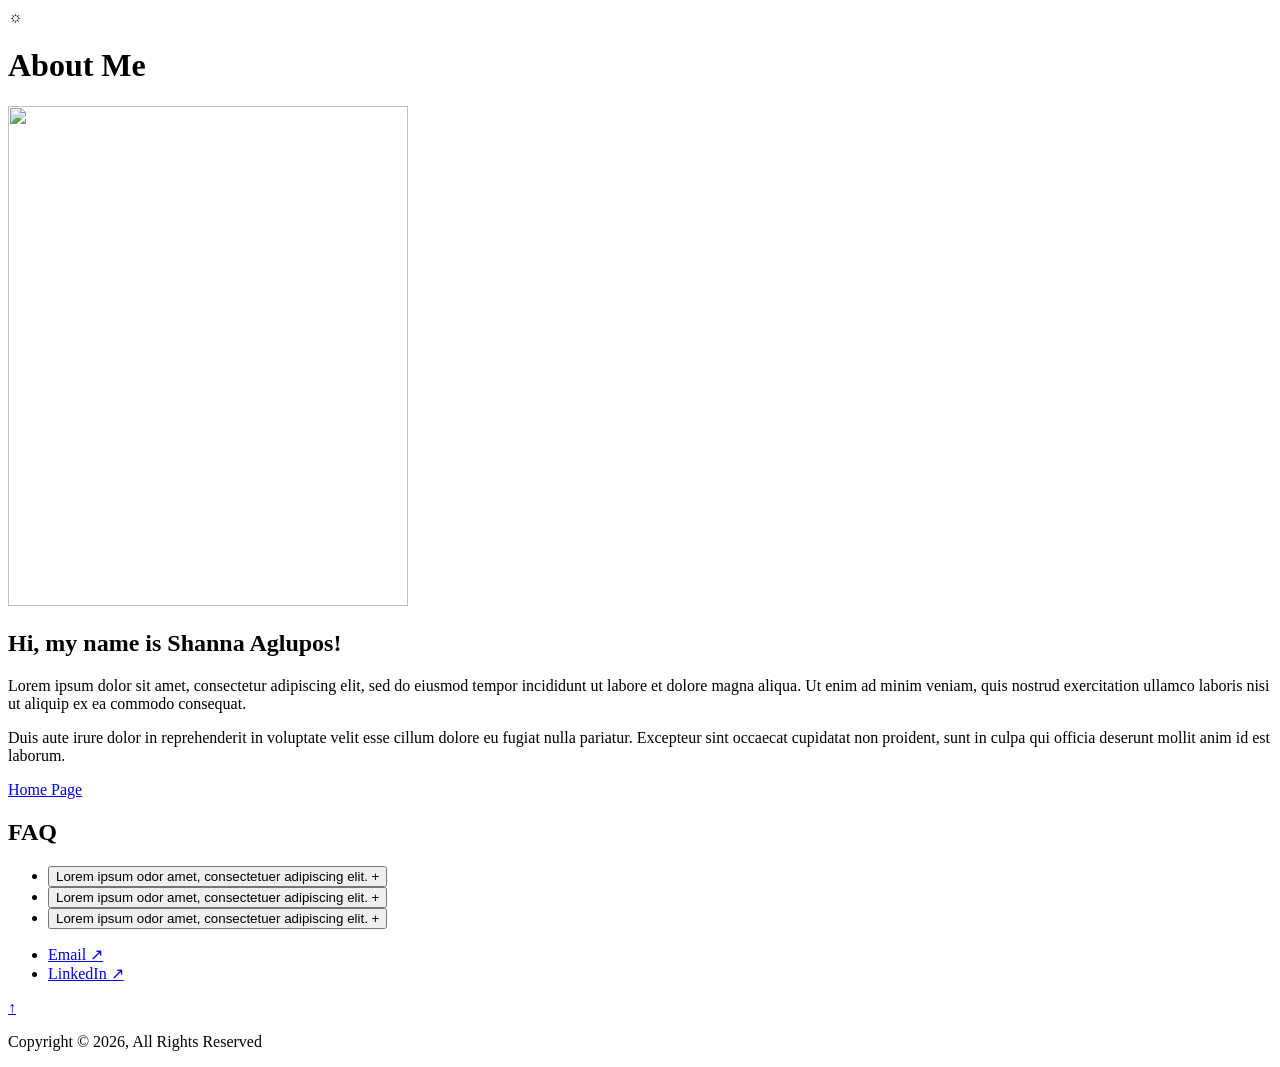
==== about.html @ c6ae11c5 "initial build" ====
<!DOCTYPE html>
<html lang="en">
  <head>
    <meta charset="UTF-8" />
    <meta name="viewport" content="width=device-width, initial-scale=1.0" />
    <title>About Me | Shanna Aglupos</title>
    <link rel="stylesheet" href="css/style.css" />
  </head>

  <body class="light-mode">

    <!-- HEADER -->
    <header class="site-header">
      <div class="header-inner">

        <!-- LIGHT/DARK MODE BUTTON -->
        <div class="theme-toggle" id="theme-toggle" aria-label="Toggle dark and light mode">
          <div class="toggle-switch">
            <span class="toggle-knob"><span class="toggle-icon toggle-icon--sun">&#9788;</span></span>
          </div>

        </div>

      </div>
    </header>

    <!-- MAIN CONTENT -->
    <main class="main-content">

      <!-- TITLE -->
      <h1 class="site-title">About Me</h1>

      <!-- ABOUT SECTION -->
      <section class="about-section" id="about">
        <div class="about-inner">

          <!-- PHOTO -->
          <div class="about-photo-wrapper">
            <img
              class="about-photo"
              src="images/about-me-pic.png"
              width="400"
              height="500"
            />
          </div>

          <!-- SUMMARY BIO -->
          <article class="about-bio">
            <h2 class="about-greeting">Hi, my name is Shanna Aglupos!</h2>

            <p class="about-bio__paragraph">
              Lorem ipsum dolor sit amet, consectetur adipiscing elit, sed do
              eiusmod tempor incididunt ut labore et dolore magna aliqua. Ut
              enim ad minim veniam, quis nostrud exercitation ullamco laboris
              nisi ut aliquip ex ea commodo consequat.
            </p>

            <p class="about-bio__paragraph">
              Duis aute irure dolor in reprehenderit in voluptate velit esse
              cillum dolore eu fugiat nulla pariatur. Excepteur sint occaecat
              cupidatat non proident, sunt in culpa qui officia deserunt mollit
              anim id est laborum.
            </p>

            <!-- CTA Button linking back to home -->
            <div class="about-cta-wrapper">
              <a class="btn btn--outline" href="home.html" id="home-page-btn">
                Home Page
              </a>
            </div>
          </article>

        </div>
      </section><!-- /about-section -->

      <!-- FAQ SECTION -->
      <section class="faq-section" id="faq">
        <div class="faq-inner">

          <h2 class="faq-title">FAQ</h2>

          <!-- FAQ LIST -->
          <ul class="faq-list" aria-label="Frequently Asked Questions">

            <!-- FAQ Item 1 -->
            <li class="faq-item" id="faq-item-1">
              <button
                class="faq-item__question"
                aria-expanded="false"
                aria-controls="faq-answer-1"
              >
                <span class="faq-item__question-text">
                  Lorem ipsum odor amet, consectetuer adipiscing elit.
                </span>
                <span class="faq-item__icon" aria-hidden="true">+</span>
              </button>
              <div class="faq-item__answer" id="faq-answer-1" hidden>
                <p>Answer content goes here.</p>
              </div>
            </li>

            <!-- FAQ Item 2 -->
            <li class="faq-item" id="faq-item-2">
              <button
                class="faq-item__question"
                aria-expanded="false"
                aria-controls="faq-answer-2"
              >
                <span class="faq-item__question-text">
                  Lorem ipsum odor amet, consectetuer adipiscing elit.
                </span>
                <span class="faq-item__icon" aria-hidden="true">+</span>
              </button>
              <div class="faq-item__answer" id="faq-answer-2" hidden>
                <p>Answer content goes here.</p>
              </div>
            </li>

            <!-- FAQ Item 3 -->
            <li class="faq-item" id="faq-item-3">
              <button
                class="faq-item__question"
                aria-expanded="false"
                aria-controls="faq-answer-3"
              >
                <span class="faq-item__question-text">
                  Lorem ipsum odor amet, consectetuer adipiscing elit.
                </span>
                <span class="faq-item__icon" aria-hidden="true">+</span>
              </button>
              <div class="faq-item__answer" id="faq-answer-3" hidden>
                <p>Answer content goes here.</p>
              </div>
            </li>

          </ul><!-- /faq-list -->

        </div>
      </section><!-- /faq-section -->

    </main><!-- /main-content -->

<!-- FOOTER -->
    <footer class="site-footer" id="contact">
      <div class="footer-container">

        <!-- CONTACT INFO -->
        <nav class="footer-nav" aria-label="Footer navigation">
          <ul class="footer-nav-list">
            <li class="footer-nav-item">
              <a href="mailto:shannaaglupos@gmail.com" class="footer-nav-link footer-nav-link--email">
                Email <span class="footer-nav__link-icon" aria-hidden="true">&#8599;</span>
              </a>
            </li>
            <li class="footer-nav-item">
              <a
                href="https://www.linkedin.com/in/shannaaglupos"
                class="footer-nav-link footer-nav-link--linkedin"
                target="_blank"
                rel="noopener noreferrer"
              >
                LinkedIn <span class="footer-nav__link-icon" aria-hidden="true">&#8599;</span>
              </a>
            </li>
          </ul>
        </nav>

        <!-- BACK TO TOP BUTTON -->
        <div class="footer-back-to-top-wrapper">
          <a href="#top" class="back-to-top-btn" id="back-to-top" aria-label="Back to top">
            <span class="back-to-top-icon" aria-hidden="true">&#8593;</span>
          </a>
        </div>

        <!-- COPYRIGHT -->
        <div class="footer-copyright-wrapper">
          <p class="footer-copyright">Copyright &copy; 2026, All Rights Reserved</p>
        </div>

      </div>
    </footer><!-- /footer -->

    <script src="js/script.js"></script>

  </body>
</html>
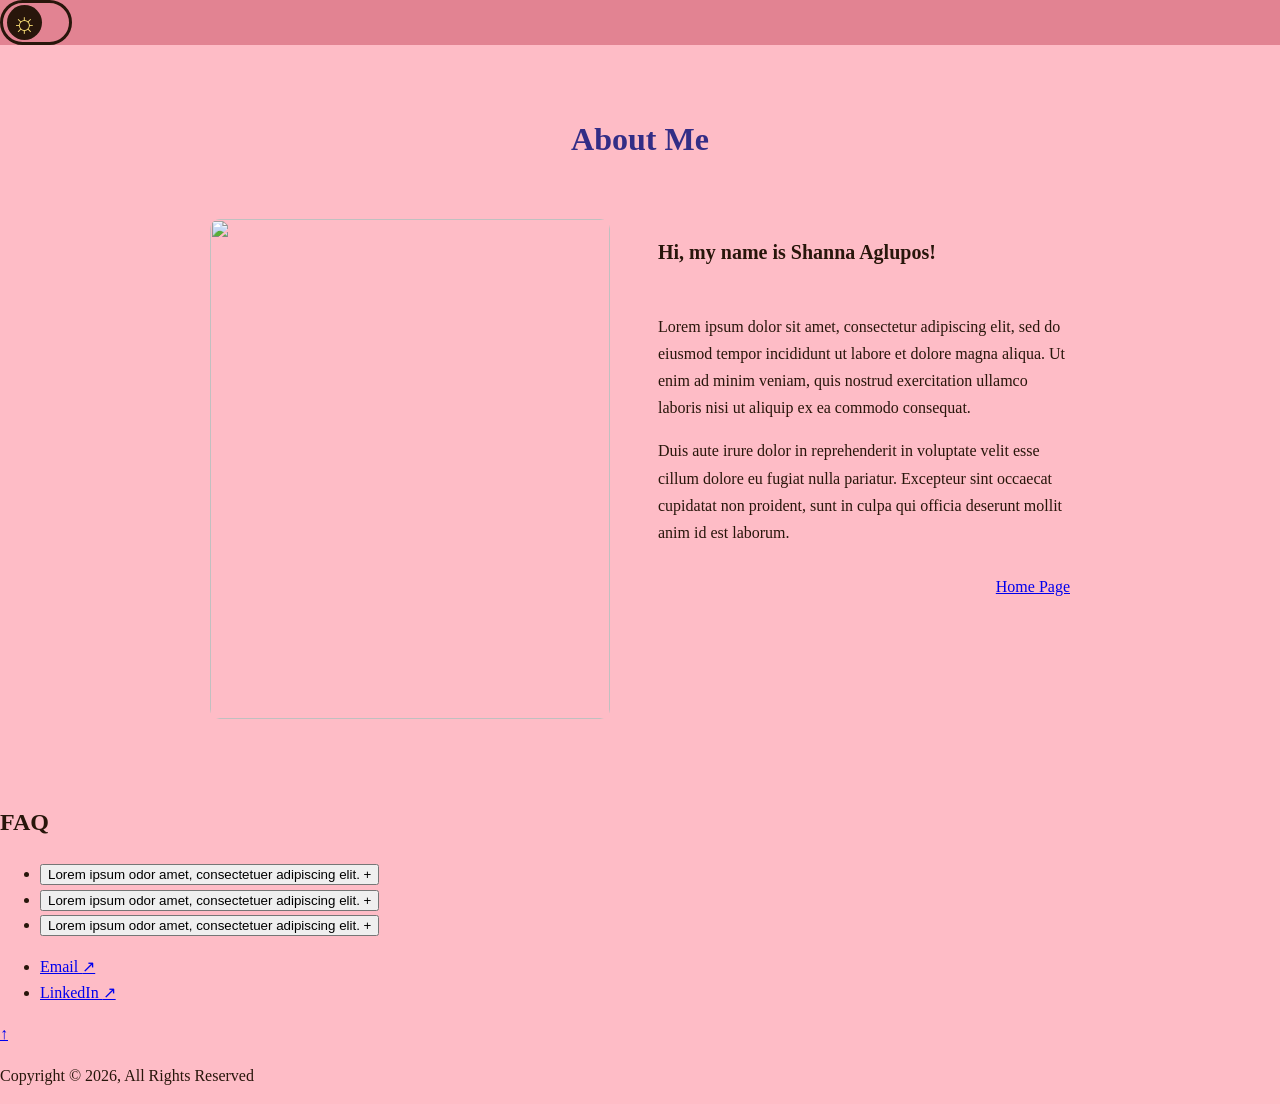
==== commit d69c10f1: "oops" ====
--- a/about.html
+++ b/about.html
@@ -4,7 +4,7 @@
     <meta charset="UTF-8" />
     <meta name="viewport" content="width=device-width, initial-scale=1.0" />
     <title>About Me | Shanna Aglupos</title>
-    <link rel="stylesheet" href="css/style.css" />
+    <link rel="stylesheet" href="css/styles.css" />
   </head>
 
   <body class="light-mode">
@@ -14,11 +14,10 @@
       <div class="header-inner">
 
         <!-- LIGHT/DARK MODE BUTTON -->
-        <div class="theme-toggle" id="theme-toggle" aria-label="Toggle dark and light mode">
+        <div class="theme-toggle" id="theme-toggle">
           <div class="toggle-switch">
             <span class="toggle-knob"><span class="toggle-icon toggle-icon--sun">&#9788;</span></span>
           </div>
-
         </div>
 
       </div>
@@ -64,7 +63,7 @@
 
             <!-- CTA Button linking back to home -->
             <div class="about-cta-wrapper">
-              <a class="btn btn--outline" href="home.html" id="home-page-btn">
+              <a class="btn btn--outline" href="index.html" id="home-page-btn">
                 Home Page
               </a>
             </div>
@@ -80,19 +79,17 @@
           <h2 class="faq-title">FAQ</h2>
 
           <!-- FAQ LIST -->
-          <ul class="faq-list" aria-label="Frequently Asked Questions">
+          <ul class="faq-list">
 
             <!-- FAQ Item 1 -->
             <li class="faq-item" id="faq-item-1">
               <button
                 class="faq-item__question"
-                aria-expanded="false"
-                aria-controls="faq-answer-1"
               >
                 <span class="faq-item__question-text">
                   Lorem ipsum odor amet, consectetuer adipiscing elit.
                 </span>
-                <span class="faq-item__icon" aria-hidden="true">+</span>
+                <span class="faq-item__icon">+</span>
               </button>
               <div class="faq-item__answer" id="faq-answer-1" hidden>
                 <p>Answer content goes here.</p>
@@ -103,13 +100,11 @@
             <li class="faq-item" id="faq-item-2">
               <button
                 class="faq-item__question"
-                aria-expanded="false"
-                aria-controls="faq-answer-2"
               >
                 <span class="faq-item__question-text">
                   Lorem ipsum odor amet, consectetuer adipiscing elit.
                 </span>
-                <span class="faq-item__icon" aria-hidden="true">+</span>
+                <span class="faq-item__icon">+</span>
               </button>
               <div class="faq-item__answer" id="faq-answer-2" hidden>
                 <p>Answer content goes here.</p>
@@ -120,13 +115,11 @@
             <li class="faq-item" id="faq-item-3">
               <button
                 class="faq-item__question"
-                aria-expanded="false"
-                aria-controls="faq-answer-3"
               >
                 <span class="faq-item__question-text">
                   Lorem ipsum odor amet, consectetuer adipiscing elit.
                 </span>
-                <span class="faq-item__icon" aria-hidden="true">+</span>
+                <span class="faq-item__icon">+</span>
               </button>
               <div class="faq-item__answer" id="faq-answer-3" hidden>
                 <p>Answer content goes here.</p>
@@ -145,11 +138,11 @@
       <div class="footer-container">
 
         <!-- CONTACT INFO -->
-        <nav class="footer-nav" aria-label="Footer navigation">
+        <nav class="footer-nav">
           <ul class="footer-nav-list">
             <li class="footer-nav-item">
               <a href="mailto:shannaaglupos@gmail.com" class="footer-nav-link footer-nav-link--email">
-                Email <span class="footer-nav__link-icon" aria-hidden="true">&#8599;</span>
+                Email <span class="footer-nav__link-icon">&#8599;</span>
               </a>
             </li>
             <li class="footer-nav-item">
@@ -159,7 +152,7 @@
                 target="_blank"
                 rel="noopener noreferrer"
               >
-                LinkedIn <span class="footer-nav__link-icon" aria-hidden="true">&#8599;</span>
+                LinkedIn <span class="footer-nav__link-icon">&#8599;</span>
               </a>
             </li>
           </ul>
@@ -167,8 +160,8 @@
 
         <!-- BACK TO TOP BUTTON -->
         <div class="footer-back-to-top-wrapper">
-          <a href="#top" class="back-to-top-btn" id="back-to-top" aria-label="Back to top">
-            <span class="back-to-top-icon" aria-hidden="true">&#8593;</span>
+          <a href="#top" class="back-to-top-btn" id="back-to-top">
+            <span class="back-to-top-icon">&#8593;</span>
           </a>
         </div>
 
--- a/css/styles.css
+++ b/css/styles.css
@@ -0,0 +1,338 @@
+/* CSS Variables */
+:root {
+  --pink-light:    #FEBCC6;
+  --pink-transition-light:  #FFD5DB;
+  --pink-transition-dark:   #C66C7A;
+  --pink-footer:   #E28392;
+  --text-dark:     #28160B;
+  --accent-dark:   #28160B;
+  --accent-purple: #332D86;
+  --accent-yellow: #FFE478;
+  --font-serif:    Georgia, 'Times New Roman', serif;
+}
+
+/* Reset & Base */
+body {
+  font-family: var(--font-serif);
+  color: var(--text-dark);
+  background-color: var(--pink-light);
+  line-height: 1.6;
+  margin: 0;
+}
+
+/* SITE NAV (index.html) */
+.primary-nav {
+  display: flex;
+  align-items: center;
+  justify-content: center;
+  flex-shrink: 0;
+  background-color: var(--pink-footer);
+}
+
+.nav-list {
+  display: flex;
+  flex-direction: row;
+  align-items: center;
+  justify-content: center;
+  gap: 50px;
+}
+
+.nav-item {
+  position: relative;
+}
+
+.nav-link {
+  font-size: 15px;
+  color: var(--text-dark);
+  display: flex;
+  align-items: center;
+  justify-content: center;
+  gap: 4px;
+}
+
+.nav-link:hover {
+  color: var(--accent-purple);
+}
+
+.nav-dropdown-arrow {
+  font-size: 11px;
+}
+
+/*  DARK/LIGHT MODE SWITCH  */
+.theme-toggle {
+  cursor: pointer;
+  background-color: var(--pink-footer);
+}
+
+.toggle-switch {
+  width: 58px;
+  height: 31px;
+  background-color: var(--pink-footer);
+  border-radius: 25px;
+  border-style: solid;
+  border-color: var(--text-dark);
+  display: flex;
+  align-items: center;
+  padding: 4px;
+}
+
+.toggle-knob {
+  width: 35px;
+  height: 35px;
+  border-radius: 50%;
+  background-color: var(--text-dark);
+  display: flex;
+  align-items: center;
+  justify-content: center;
+}
+
+.toggle-icon {
+  font-size: 28px;
+  color: var(--accent-yellow);
+  line-height: 1;
+}
+
+/* HEADLINE SECTION (index.html) */
+.hero-section {
+  display: flex;
+  align-items: center;
+  justify-content: center;
+  background-color: var(--pink-light);
+  padding: 360px 275px 100px 275px;
+  margin-bottom: 75px;
+}
+
+.hero-container {
+  display: flex;
+  flex-direction: column;
+  align-items: center;
+  text-align: center;
+  gap: 257px;
+}
+
+.hero-text-wrapper {
+  width: 100%;
+}
+
+.hero-headline {
+  font-family: var(--font-serif);
+  font-size: 32px;
+  font-weight: normal;
+  color: var(--text-dark);
+  line-height: 1.75;
+}
+
+.hero-name {
+  color: var(--accent-purple);
+  font-weight: 700;
+}
+
+.hero-cta-wrapper {
+  display: flex;
+  flex-direction: column;
+  align-items: center;
+  gap: 6px;
+}
+
+.hero-cta-link {
+  color: var(--accent-purple);
+  font-size: 20px;
+}
+
+.hero-cta-arrow {
+  font-size: 20px;
+  color: var(--accent-purple);
+  display: block;
+}
+
+/* TIMELINE (index.html) */
+.timeline-section {
+  background: linear-gradient(180deg, var(--pink-transition-light) 0%, var(--pink-transition-dark) 100%);
+  padding: 80px 275px 80px 275px;
+}
+
+.timeline-container {
+  max-width: 800px;
+  margin: 0 auto;
+}
+
+.timeline-heading {
+  text-align: center;
+  font-family: var(--font-serif);
+  font-size: 32px;
+  font-weight: 700;
+  color: var(--accent-purple);
+  margin-bottom: 80px;
+}
+
+/* holding all entries and galleries */
+.timeline-track {
+  position: relative;
+  padding-left: 180px;
+}
+
+/* vertical connecting line */
+.timeline-track::before {
+  content: '';
+  position: absolute;
+  left: 136px;
+  top: 0;
+  bottom: 0;
+  width: 2px;
+  background-color: var(--text-dark);
+}
+
+/*  semester entry  */
+.timeline-entry {
+  display: flex;
+  align-items: flex-start;
+  gap: 20px;
+  margin-bottom: 16px;
+  position: relative;
+}
+
+/* timeline appearence column: dot + line + date */
+.timeline-marker-wrapper {
+  position: absolute;
+  left: -73px;
+  top: 0;
+  display: flex;
+  flex-direction: column;
+  align-items: center;
+  width: 60px;
+}
+
+.timeline-dot {
+  width: 50px;
+  height: 50px;
+  border-radius: 50%;
+  background-color: var(--accent-dark);
+  flex-shrink: 0;
+  z-index: 2;
+}
+
+.timeline-line {
+  width: 2px;
+  height: 20px;
+  background-color: var(--accent-dark);
+}
+
+.timeline-date {
+  font-size: 24px;
+  font-family: var(--font-serif);
+  font-weight: 600;
+  color: var(--text-dark);
+  white-space: nowrap;
+  position: absolute;
+  left: -160px;
+  top: 8px;
+  text-align: right;
+  width: 140px;
+}
+
+/* timeline paragraph section */
+.timeline-card {
+  flex: 1;
+  border: 1.5px solid var(--accent-dark);
+  border-radius: 10px;
+  padding: 15px 20px;
+  margin-bottom: 40px;
+}
+
+.timeline-card-title {
+  font-size: 20px;
+  font-family: var(--font-serif);
+  font-weight: 500;
+  color: var(--text-dark);
+  margin-bottom: 20px;
+}
+
+.timeline-card-body {
+  font-size: 15px;
+  color: var(--text-dark);
+  line-height: 1.5;
+  margin-bottom: 16px
+}
+
+/* photo gallery */
+.timeline-gallery {
+  display: grid;
+  grid-template-columns: repeat(3, 1fr);
+  gap: 10px;
+  margin-bottom: 16px;
+}
+
+.gallery-item {
+  margin: 0;
+}
+
+.gallery-img {
+  width: 100%;
+  height: auto;
+  aspect-ratio: 1 / 1;
+  object-fit: cover;
+  border-radius: 2px;
+  background-color: #d8c8cc;
+  display: block;
+}
+
+/* ABOUT PAGE  (about.html) */
+.site-title {
+  text-align: center;
+  font-family: var(--font-serif);
+  font-size: 32px;
+  font-weight: 700;
+  color: var(--accent-purple);
+  padding: 48px 40px 32px;
+  background-color: var(--pink-light);
+}
+
+.about-section {
+  background-color: var(--pink-light);
+  padding: 0 80px 64px;
+}
+
+.about-inner {
+  display: flex;
+  gap: 48px;
+  align-items: flex-start;
+  max-width: 860px;
+  margin: 0 auto;
+}
+
+.about-photo-wrapper {
+  flex-shrink: 0;
+}
+
+.about-photo {
+  width: 400px;
+  height: 500px;
+  border-radius: 10px;
+  object-fit: cover;
+  display: block;
+}
+
+.about-bio {
+  flex: 1;
+}
+
+.about-greeting {
+  font-size: 20px;
+  font-weight: 600;
+  font-family: var(--font-serif);
+  color: var(--text-dark);
+  margin-bottom: 45px;
+}
+
+.about-bio__paragraph {
+  font-size: 16px;
+  color: var(--text-dark);
+  line-height: 1.7;
+  margin-bottom: 16px;
+}
+
+.about-cta-wrapper {
+  margin-top: 28px;
+  display: flex;
+  justify-content: flex-end;
+}
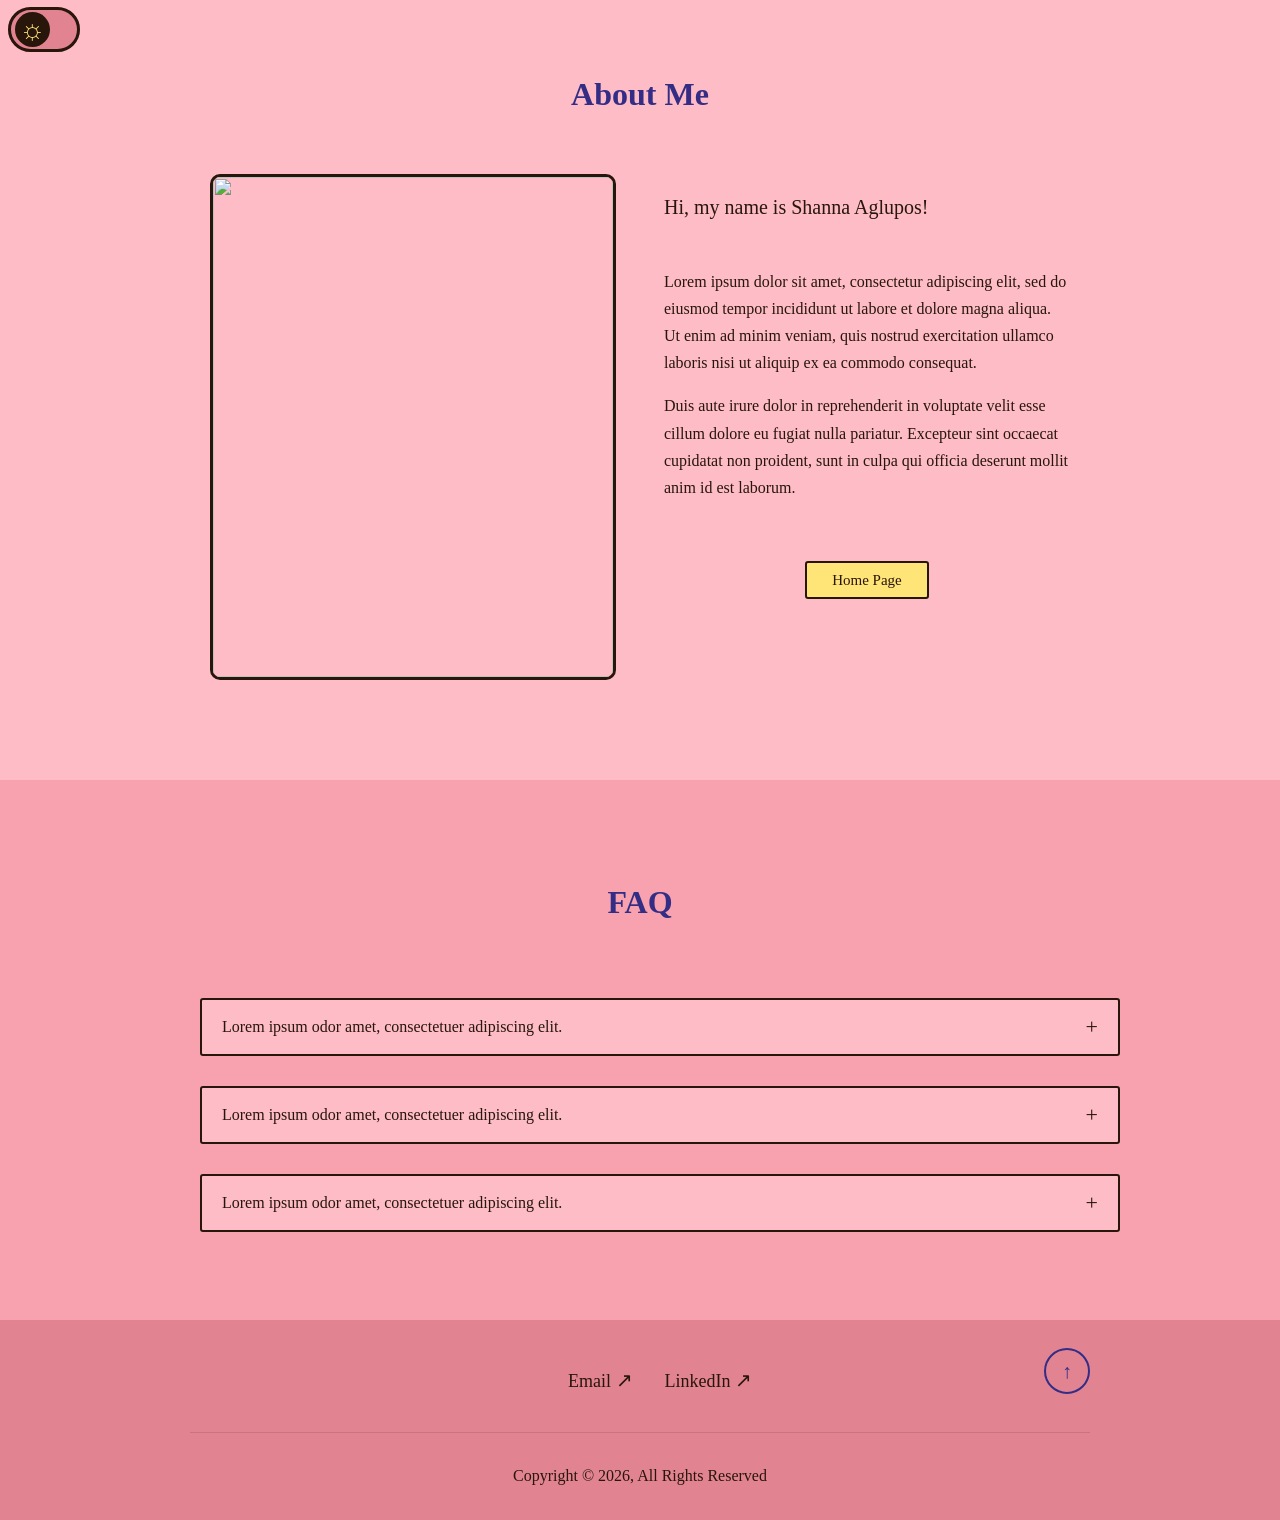
==== commit cbf5ce76: "fixing timeline + initial responsive design" ====
--- a/about.html
+++ b/about.html
@@ -5,6 +5,7 @@
     <meta name="viewport" content="width=device-width, initial-scale=1.0" />
     <title>About Me | Shanna Aglupos</title>
     <link rel="stylesheet" href="css/styles.css" />
+    <link rel="stylesheet" href="css/responsive.css" />
   </head>
 
   <body class="light-mode">
--- a/css/styles.css
+++ b/css/styles.css
@@ -1,8 +1,9 @@
 /* CSS Variables */
 :root {
   --pink-light:    #FEBCC6;
+  --pink-mid:      #F7A2AE;
   --pink-transition-light:  #FFD5DB;
-  --pink-transition-dark:   #C66C7A;
+  --pink-transition-dark:   #FF8397;
   --pink-footer:   #E28392;
   --text-dark:     #28160B;
   --accent-dark:   #28160B;
@@ -35,6 +36,7 @@
   align-items: center;
   justify-content: center;
   gap: 50px;
+  list-style-type: none;
 }
 
 .nav-item {
@@ -62,12 +64,15 @@
 .theme-toggle {
   cursor: pointer;
   background-color: var(--pink-footer);
+  border-radius: 25px;
+  position: absolute;
+  left: 8px;
+  top: 7px;
 }
 
 .toggle-switch {
   width: 58px;
   height: 31px;
-  background-color: var(--pink-footer);
   border-radius: 25px;
   border-style: solid;
   border-color: var(--text-dark);
@@ -98,8 +103,7 @@
   align-items: center;
   justify-content: center;
   background-color: var(--pink-light);
-  padding: 360px 275px 100px 275px;
-  margin-bottom: 75px;
+  height: 100vh;
 }
 
 .hero-container {
@@ -120,6 +124,7 @@
   font-weight: normal;
   color: var(--text-dark);
   line-height: 1.75;
+  max-width: 960px;
 }
 
 .hero-name {
@@ -148,7 +153,8 @@
 /* TIMELINE (index.html) */
 .timeline-section {
   background: linear-gradient(180deg, var(--pink-transition-light) 0%, var(--pink-transition-dark) 100%);
-  padding: 80px 275px 80px 275px;
+  padding: 80px 170px;
+  overflow: clip;
 }
 
 .timeline-container {
@@ -168,38 +174,20 @@
 /* holding all entries and galleries */
 .timeline-track {
   position: relative;
-  padding-left: 180px;
-}
-
-/* vertical connecting line */
-.timeline-track::before {
-  content: '';
-  position: absolute;
-  left: 136px;
-  top: 0;
-  bottom: 0;
-  width: 2px;
-  background-color: var(--text-dark);
 }
 
 /*  semester entry  */
 .timeline-entry {
   display: flex;
   align-items: flex-start;
-  gap: 20px;
-  margin-bottom: 16px;
+  gap: 130px;
   position: relative;
 }
 
 /* timeline appearence column: dot + line + date */
 .timeline-marker-wrapper {
-  position: absolute;
-  left: -73px;
-  top: 0;
-  display: flex;
-  flex-direction: column;
-  align-items: center;
-  width: 60px;
+  position: sticky;
+  top: 10px;
 }
 
 .timeline-dot {
@@ -207,13 +195,15 @@
   height: 50px;
   border-radius: 50%;
   background-color: var(--accent-dark);
-  flex-shrink: 0;
-  z-index: 2;
 }
 
 .timeline-line {
+  position: absolute;
+  top: 0;
+  left: 25px;
   width: 2px;
-  height: 20px;
+  height: 490px;
+  overflow: hidden;
   background-color: var(--accent-dark);
 }
 
@@ -236,7 +226,7 @@
   border: 1.5px solid var(--accent-dark);
   border-radius: 10px;
   padding: 15px 20px;
-  margin-bottom: 40px;
+  margin-bottom: 100px;
 }
 
 .timeline-card-title {
@@ -289,7 +279,7 @@
 
 .about-section {
   background-color: var(--pink-light);
-  padding: 0 80px 64px;
+  padding: 0 80px 100px;
 }
 
 .about-inner {
@@ -308,6 +298,8 @@
   width: 400px;
   height: 500px;
   border-radius: 10px;
+  border-style: solid;
+  border-color: var(--accent-dark);
   object-fit: cover;
   display: block;
 }
@@ -318,7 +310,7 @@
 
 .about-greeting {
   font-size: 20px;
-  font-weight: 600;
+  font-weight: 500;
   font-family: var(--font-serif);
   color: var(--text-dark);
   margin-bottom: 45px;
@@ -332,7 +324,174 @@
 }
 
 .about-cta-wrapper {
-  margin-top: 28px;
-  display: flex;
-  justify-content: flex-end;
-}
+  margin-top: 60px;
+  display: flex;
+  flex-direction: column;
+  align-items: center;
+}
+
+/* HOME BUTTON (about.html) */
+.btn {
+  display: inline-block;
+  font-family: var(--font-serif);
+  font-size: 15px;
+  font-weight: 500;
+  padding: 5px 25px;
+  cursor: pointer;
+  text-decoration: none;
+}
+
+.btn--outline {
+  border: 2px solid var(--accent-dark);
+  border-radius: 3px;
+  background-color: var(--accent-yellow);
+  color: var(--text-dark);
+}
+
+.btn--outline:hover {
+  background-color: #e8d030;
+}
+
+/* FAQ SECTION  (about.html) */
+.faq-section {
+  background-color: var(--pink-mid);
+  padding: 70px 80px 72px;
+}
+
+.faq-inner {
+  max-width: 960px;
+  margin: 0 auto;
+}
+
+.faq-title {
+  text-align: center;
+  font-family: var(--font-serif);
+  font-size: 32px;
+  font-weight: 700;
+  color: var(--accent-purple);
+  margin-bottom: 70px;
+}
+
+.faq-list {
+  display: flex;
+  flex-direction: column;
+  gap: 30px;
+}
+
+.faq-item {
+  border: 2px solid var(--accent-dark);
+  border-radius: 3px;
+  background-color: var(--pink-light);
+  overflow: hidden;
+}
+
+.faq-item__question {
+  width: 100%;
+  display: flex;
+  align-items: center;
+  justify-content: space-between;
+  gap: 12px;
+  padding: 16px 20px;
+  font-size: 16px;
+  font-family: var(--font-serif);
+  color: var(--text-dark);
+  background: none;
+  border: none;
+  cursor: pointer;
+  text-align: left;
+}
+
+.faq-item__question-text {
+  flex: 1;
+}
+
+.faq-item__icon {
+  font-size: 22px;
+  color: var(--text-dark);
+  line-height: 1;
+  flex-shrink: 0;
+  transition: transform 0.3s ease;
+}
+
+.faq-item--open .faq-item__icon {
+  transform: rotate(45deg);
+}
+
+.faq-item__answer {
+  padding: 0 20px 16px;
+  font-size: 16px;
+  color: var(--text-dark);
+  line-height: 1.6;
+}
+
+/* FOOTER */
+.site-footer {
+  background-color: var(--pink-footer);
+  padding: 28px 50px 16px;
+}
+
+.footer-container {
+  position: relative;
+  max-width: 900px;
+  margin: 0 auto;
+}
+
+.footer-nav {
+  display: flex;
+  justify-content: center;
+  margin-bottom: 20px;
+}
+
+.footer-nav-list {
+  display: flex;
+  gap: 32px;
+  align-items: center;
+  list-style-type: none;
+}
+
+.footer-nav-link {
+  font-size: 18px;
+  color: var(--text-dark);
+  text-decoration: none;
+}
+
+.footer-nav__link-icon {
+  font-size: 20px;
+}
+
+.footer-back-to-top-wrapper {
+  position: absolute;
+  right: 0;
+  top: 0;
+}
+
+.back-to-top-btn {
+  display: flex;
+  align-items: center;
+  justify-content: center;
+  width: 42px;
+  height: 42px;
+  border-radius: 50%;
+  border: 2px solid var(--accent-purple);
+  background: transparent;
+  color: var(--accent-purple);
+  font-size: 20px;
+  text-decoration: none;
+  transition: background-color 0.2s, color 0.2s;
+}
+
+.back-to-top-btn:hover {
+  background-color: var(--accent-purple);
+  color: #fff;
+}
+
+.footer-copyright-wrapper {
+  text-align: center;
+  padding-top: 14px;
+  border-top: 1px solid rgba(0, 0, 0, 0.12);
+}
+
+.footer-copyright {
+  font-size: 16px;
+  color: var(--text-dark);
+}
--- a/css/responsive.css
+++ b/css/responsive.css
@@ -0,0 +1,360 @@
+/* TABLET — max-width: 768px */
+@media (max-width: 768px) {
+
+  /* HEADER / NAV */
+  .site-header .nav-container {
+    flex-direction: column;
+    align-items: center;
+    gap: 10px;
+    padding: 10px 16px;
+  }
+
+  .theme-toggle {
+    position: static;
+    align-self: flex-start;
+    margin-bottom: 4px;
+  }
+
+  .primary-nav {
+    width: 100%;
+  }
+
+  .nav-list {
+    gap: 24px;
+    flex-wrap: wrap;
+    justify-content: center;
+    padding: 8px 0;
+  }
+
+  .nav-link {
+    font-size: 14px;
+  }
+
+  /* HEADLINE SECTION */
+  .hero-section {
+    height: auto;
+    padding: 80px 40px 60px;
+  }
+
+  .hero-container {
+    gap: 80px;
+  }
+
+  .hero-headline {
+    font-size: 26px;
+    line-height: 1.65;
+    max-width: 100%;
+  }
+
+  .hero-cta-link {
+    font-size: 17px;
+  }
+
+  /* TIMELINE SECTION */
+  .timeline-section {
+    padding: 60px 40px;
+  }
+
+  .timeline-heading {
+    font-size: 26px;
+    margin-bottom: 60px;
+  }
+
+  .timeline-entry {
+    gap: 24px;
+  }
+
+  .timeline-date {
+    font-size: 18px;
+    left: -120px;
+    width: 110px;
+  }
+
+  .timeline-card-title {
+    font-size: 18px;
+  }
+
+  .timeline-card-body {
+    font-size: 14px;
+  }
+
+  .timeline-gallery {
+    grid-template-columns: repeat(3, 1fr);
+    gap: 8px;
+  }
+
+  /* ABOUT PAGE */
+  .site-title {
+    font-size: 26px;
+    padding: 36px 24px 24px;
+  }
+
+  .about-section {
+    padding: 0 40px 80px;
+  }
+
+  .about-inner {
+    flex-direction: column;
+    align-items: center;
+    gap: 32px;
+  }
+
+  .about-photo {
+    width: 100%;
+    max-width: 340px;
+    height: auto;
+  }
+
+  .about-greeting {
+    font-size: 18px;
+    margin-bottom: 28px;
+  }
+
+  .about-bio__paragraph {
+    font-size: 15px;
+  }
+
+  /* FAQ SECTION */
+  .faq-section {
+    padding: 50px 40px 56px;
+  }
+
+  .faq-title {
+    font-size: 26px;
+    margin-bottom: 48px;
+  }
+
+  .faq-item__question {
+    font-size: 15px;
+    padding: 14px 16px;
+  }
+
+  .faq-item__answer {
+    font-size: 15px;
+  }
+
+  /* FOOTER */
+  .site-footer {
+    padding: 24px 32px 14px;
+  }
+
+  .footer-nav-link {
+    font-size: 16px;
+  }
+
+  .footer-copyright {
+    font-size: 14px;
+  }
+
+}
+
+
+/* MOBILE — max-width: 540px */
+@media (max-width: 540px) {
+
+  /* --- HEADER / NAV --- */
+  .nav-list {
+    gap: 14px;
+    padding: 6px 0;
+  }
+
+  .nav-link {
+    font-size: 13px;
+  }
+
+  .nav-dropdown-arrow {
+    display: none;
+  }
+
+  /* HERO SECTION */
+  .hero-section {
+    padding: 60px 20px 48px;
+  }
+
+  .hero-container {
+    gap: 60px;
+  }
+
+  .hero-headline {
+    font-size: 20px;
+    line-height: 1.7;
+  }
+
+  .hero-cta-link {
+    font-size: 15px;
+  }
+
+  .hero-cta-arrow {
+    font-size: 16px;
+  }
+
+  /* TIMELINE SECTION */
+  .timeline-section {
+    padding: 48px 16px 48px 16px;
+  }
+
+  .timeline-heading {
+    font-size: 22px;
+    margin-bottom: 40px;
+  }
+
+  .timeline-entry {
+    flex-direction: column;
+    gap: 12px;
+  }
+
+  .timeline-marker-wrapper {
+    position: static;
+    display: flex;
+    align-items: center;
+    gap: 12px;
+  }
+
+  .timeline-date {
+    position: static;
+    font-size: 16px;
+    text-align: left;
+    width: auto;
+    white-space: normal;
+  }
+
+  .timeline-dot {
+    width: 36px;
+    height: 36px;
+    flex-shrink: 0;
+  }
+
+  .timeline-line {
+    display: none;
+  }
+
+  .timeline-card {
+    margin-bottom: 48px;
+    padding: 12px 14px;
+  }
+
+  .timeline-card-title {
+    font-size: 16px;
+    margin-bottom: 12px;
+  }
+
+  .timeline-card-body {
+    font-size: 13px;
+    line-height: 1.6;
+  }
+
+  /* Switch gallery to 2 columns on very small screens */
+  .timeline-gallery {
+    grid-template-columns: repeat(2, 1fr);
+    gap: 6px;
+  }
+
+  /* ABOUT PAGE */
+  .site-title {
+    font-size: 22px;
+    padding: 28px 16px 20px;
+  }
+
+  .about-section {
+    padding: 0 16px 60px;
+  }
+
+  .about-inner {
+    gap: 24px;
+  }
+
+  .about-photo {
+    max-width: 100%;
+  }
+
+  .about-greeting {
+    font-size: 16px;
+    margin-bottom: 20px;
+  }
+
+  .about-bio__paragraph {
+    font-size: 14px;
+    line-height: 1.65;
+  }
+
+  .about-cta-wrapper {
+    margin-top: 40px;
+  }
+
+  .btn {
+    font-size: 14px;
+    padding: 5px 20px;
+  }
+
+  /* FAQ SECTION */
+  .faq-section {
+    padding: 40px 16px 48px;
+  }
+
+  .faq-title {
+    font-size: 22px;
+    margin-bottom: 36px;
+  }
+
+  .faq-list {
+    gap: 20px;
+  }
+
+  .faq-item__question {
+    font-size: 14px;
+    padding: 12px 14px;
+  }
+
+  .faq-item__icon {
+    font-size: 18px;
+  }
+
+  .faq-item__answer {
+    font-size: 14px;
+    padding: 0 14px 14px;
+  }
+
+  /* FOOTER */
+  .site-footer {
+    padding: 20px 16px 12px;
+  }
+
+  .footer-nav-list {
+    gap: 20px;
+    flex-direction: column;   /* stack Email and LinkedIn vertically */
+    align-items: center;
+  }
+
+  .footer-nav-link {
+    font-size: 15px;
+  }
+
+  /* Reposition back-to-top so it doesn't overlap stacked nav */
+  .footer-back-to-top-wrapper {
+    position: static;
+    display: flex;
+    justify-content: center;
+    margin-top: 16px;
+    margin-bottom: 4px;
+  }
+
+  .footer-copyright {
+    font-size: 13px;
+  }
+
+  /* TOGGLE BUTTON */
+  .toggle-switch {
+    width: 50px;
+    height: 27px;
+  }
+
+  .toggle-knob {
+    width: 29px;
+    height: 29px;
+  }
+
+  .toggle-icon {
+    font-size: 22px;
+  }
+
+}
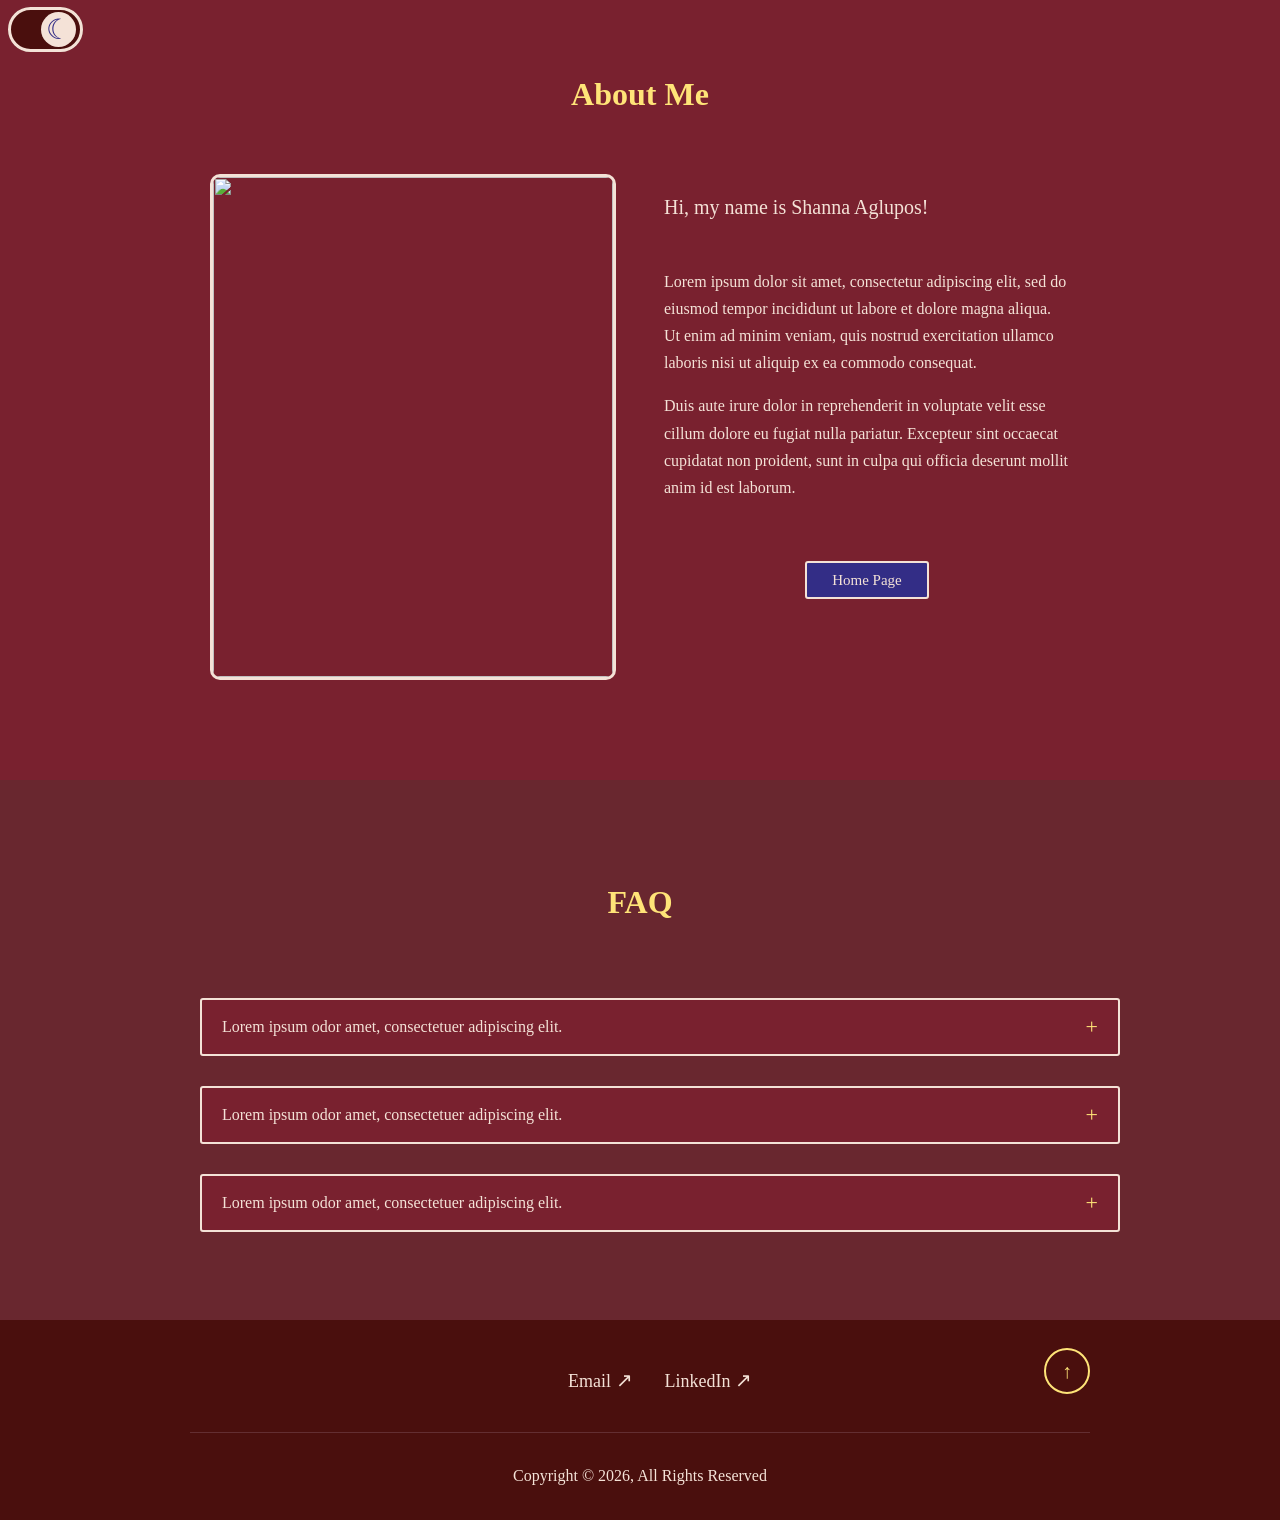
==== commit e6e1943a: "intial dark/light mode toggle" ====
--- a/about.html
+++ b/about.html
@@ -6,9 +6,8 @@
     <title>About Me | Shanna Aglupos</title>
     <link rel="stylesheet" href="css/styles.css" />
     <link rel="stylesheet" href="css/responsive.css" />
+    <link rel="stylesheet" href="css/darkmode.css" />
   </head>
-
-  <body class="light-mode">
 
     <!-- HEADER -->
     <header class="site-header">
--- a/css/styles.css
+++ b/css/styles.css
@@ -5,17 +5,20 @@
   --pink-transition-light:  #FFD5DB;
   --pink-transition-dark:   #FF8397;
   --pink-footer:   #E28392;
-  --text-dark:     #28160B;
-  --accent-dark:   #28160B;
-  --accent-purple: #332D86;
-  --accent-yellow: #FFE478;
+  --color-text:     #28160B;
+  --color-accent:   #28160B;
+  --color-highlight: #332D86;
+  --color-highlight-inverse: #FFE478;
   --font-serif:    Georgia, 'Times New Roman', serif;
+  --nav-dropdown-color: #e17989;
+  --back-to-top-hover: #fff;
+  --footer-line: rgba(0, 0, 0, 0.12);
 }
 
 /* Reset & Base */
 body {
   font-family: var(--font-serif);
-  color: var(--text-dark);
+  color: var(--color-text);
   background-color: var(--pink-light);
   line-height: 1.6;
   margin: 0;
@@ -45,19 +48,38 @@
 
 .nav-link {
   font-size: 15px;
-  color: var(--text-dark);
+  color: var(--color-text);
   display: flex;
   align-items: center;
   justify-content: center;
   gap: 4px;
+  text-decoration: none;
 }
 
 .nav-link:hover {
-  color: var(--accent-purple);
+  color: var(--color-highlight);
+ background-color: rgba(201, 168, 192, 0.08);
+
 }
 
 .nav-dropdown-arrow {
   font-size: 11px;
+}
+
+/* Dropdown list */
+.nav-dropdown-list {
+  background-color: var(--nav-dropdown-color);
+  border: 1px solid rgba(233, 203, 225, 0.25);
+}
+ 
+.nav-dropdown-link {
+  color: var(--color-text);
+  text-decoration: none;
+}
+ 
+.nav-dropdown-link:hover {
+  color: var(--color-highlight);
+  background-color: rgba(40, 22, 11, 0.08);
 }
 
 /*  DARK/LIGHT MODE SWITCH  */
@@ -71,11 +93,11 @@
 }
 
 .toggle-switch {
-  width: 58px;
+  width: 61px;
   height: 31px;
   border-radius: 25px;
   border-style: solid;
-  border-color: var(--text-dark);
+  border-color: var(--color-text);
   display: flex;
   align-items: center;
   padding: 4px;
@@ -85,7 +107,7 @@
   width: 35px;
   height: 35px;
   border-radius: 50%;
-  background-color: var(--text-dark);
+  background-color: var(--color-text);
   display: flex;
   align-items: center;
   justify-content: center;
@@ -93,7 +115,7 @@
 
 .toggle-icon {
   font-size: 28px;
-  color: var(--accent-yellow);
+  color: var(--color-highlight-inverse);
   line-height: 1;
 }
 
@@ -122,13 +144,13 @@
   font-family: var(--font-serif);
   font-size: 32px;
   font-weight: normal;
-  color: var(--text-dark);
+  color: var(--color-text);
   line-height: 1.75;
   max-width: 960px;
 }
 
 .hero-name {
-  color: var(--accent-purple);
+  color: var(--color-highlight);
   font-weight: 700;
 }
 
@@ -140,13 +162,13 @@
 }
 
 .hero-cta-link {
-  color: var(--accent-purple);
+  color: var(--color-highlight);
   font-size: 20px;
 }
 
 .hero-cta-arrow {
   font-size: 20px;
-  color: var(--accent-purple);
+  color: var(--color-highlight);
   display: block;
 }
 
@@ -167,7 +189,7 @@
   font-family: var(--font-serif);
   font-size: 32px;
   font-weight: 700;
-  color: var(--accent-purple);
+  color: var(--color-highlight);
   margin-bottom: 80px;
 }
 
@@ -194,7 +216,7 @@
   width: 50px;
   height: 50px;
   border-radius: 50%;
-  background-color: var(--accent-dark);
+  background-color: var(--color-accent);
 }
 
 .timeline-line {
@@ -204,14 +226,14 @@
   width: 2px;
   height: 490px;
   overflow: hidden;
-  background-color: var(--accent-dark);
-}
-
-.timeline-date {
+  background-color: var(--color-accent);
+}
+
+.timeline-date-desktop {
   font-size: 24px;
   font-family: var(--font-serif);
   font-weight: 600;
-  color: var(--text-dark);
+  color: var(--color-text);
   white-space: nowrap;
   position: absolute;
   left: -160px;
@@ -220,26 +242,31 @@
   width: 140px;
 }
 
+.timeline-date-responsive {
+  display: none;
+}
+
 /* timeline paragraph section */
 .timeline-card {
   flex: 1;
-  border: 1.5px solid var(--accent-dark);
+  border: 1.5px solid var(--color-accent);
   border-radius: 10px;
   padding: 15px 20px;
   margin-bottom: 100px;
+  background-color: rgba(255, 255, 255, 0.04);
 }
 
 .timeline-card-title {
   font-size: 20px;
   font-family: var(--font-serif);
   font-weight: 500;
-  color: var(--text-dark);
+  color: var(--color-text);
   margin-bottom: 20px;
 }
 
 .timeline-card-body {
   font-size: 15px;
-  color: var(--text-dark);
+  color: var(--color-text);
   line-height: 1.5;
   margin-bottom: 16px
 }
@@ -272,7 +299,7 @@
   font-family: var(--font-serif);
   font-size: 32px;
   font-weight: 700;
-  color: var(--accent-purple);
+  color: var(--color-highlight);
   padding: 48px 40px 32px;
   background-color: var(--pink-light);
 }
@@ -299,7 +326,7 @@
   height: 500px;
   border-radius: 10px;
   border-style: solid;
-  border-color: var(--accent-dark);
+  border-color: var(--color-accent);
   object-fit: cover;
   display: block;
 }
@@ -312,13 +339,13 @@
   font-size: 20px;
   font-weight: 500;
   font-family: var(--font-serif);
-  color: var(--text-dark);
+  color: var(--color-text);
   margin-bottom: 45px;
 }
 
 .about-bio__paragraph {
   font-size: 16px;
-  color: var(--text-dark);
+  color: var(--color-text);
   line-height: 1.7;
   margin-bottom: 16px;
 }
@@ -342,14 +369,14 @@
 }
 
 .btn--outline {
-  border: 2px solid var(--accent-dark);
+  border: 2px solid var(--color-accent);
   border-radius: 3px;
-  background-color: var(--accent-yellow);
-  color: var(--text-dark);
+  background-color: var(--color-highlight-inverse);
+  color: var(--color-text);
 }
 
 .btn--outline:hover {
-  background-color: #e8d030;
+  background-color: var(--color-highlight-inverse);
 }
 
 /* FAQ SECTION  (about.html) */
@@ -368,7 +395,7 @@
   font-family: var(--font-serif);
   font-size: 32px;
   font-weight: 700;
-  color: var(--accent-purple);
+  color: var(--color-highlight);
   margin-bottom: 70px;
 }
 
@@ -379,7 +406,7 @@
 }
 
 .faq-item {
-  border: 2px solid var(--accent-dark);
+  border: 2px solid var(--color-accent);
   border-radius: 3px;
   background-color: var(--pink-light);
   overflow: hidden;
@@ -394,7 +421,7 @@
   padding: 16px 20px;
   font-size: 16px;
   font-family: var(--font-serif);
-  color: var(--text-dark);
+  color: var(--color-text);
   background: none;
   border: none;
   cursor: pointer;
@@ -407,7 +434,7 @@
 
 .faq-item__icon {
   font-size: 22px;
-  color: var(--text-dark);
+  color: var(--color-highlight);
   line-height: 1;
   flex-shrink: 0;
   transition: transform 0.3s ease;
@@ -420,7 +447,7 @@
 .faq-item__answer {
   padding: 0 20px 16px;
   font-size: 16px;
-  color: var(--text-dark);
+  color: var(--color-text);
   line-height: 1.6;
 }
 
@@ -451,8 +478,12 @@
 
 .footer-nav-link {
   font-size: 18px;
-  color: var(--text-dark);
+  color: var(--color-text);
   text-decoration: none;
+}
+
+.footer-nav-link:hover {
+  color: var(--color-highlight);
 }
 
 .footer-nav__link-icon {
@@ -472,26 +503,26 @@
   width: 42px;
   height: 42px;
   border-radius: 50%;
-  border: 2px solid var(--accent-purple);
+  border: 2px solid var(--color-highlight);
   background: transparent;
-  color: var(--accent-purple);
+  color: var(--color-highlight);
   font-size: 20px;
   text-decoration: none;
   transition: background-color 0.2s, color 0.2s;
 }
 
 .back-to-top-btn:hover {
-  background-color: var(--accent-purple);
-  color: #fff;
+  background-color: var(--color-highlight);
+  color: var(--back-to-top-hover);
 }
 
 .footer-copyright-wrapper {
   text-align: center;
   padding-top: 14px;
-  border-top: 1px solid rgba(0, 0, 0, 0.12);
+  border-top: 1px solid var(--footer-line);
 }
 
 .footer-copyright {
   font-size: 16px;
-  color: var(--text-dark);
+  color: var(--color-text);
 }
--- a/css/responsive.css
+++ b/css/responsive.css
@@ -1,150 +1,178 @@
 /* TABLET — max-width: 768px */
 @media (max-width: 768px) {
 
-  /* HEADER / NAV */
-  .site-header .nav-container {
+/* HEADER / NAV */
+.site-header .nav-container {
     flex-direction: column;
     align-items: center;
     gap: 10px;
     padding: 10px 16px;
-  }
-
-  .theme-toggle {
-    position: static;
+}
+
+.theme-toggle {
     align-self: flex-start;
     margin-bottom: 4px;
-  }
-
-  .primary-nav {
-    width: 100%;
-  }
-
-  .nav-list {
+}
+
+.nav-list {
     gap: 24px;
     flex-wrap: wrap;
     justify-content: center;
     padding: 8px 0;
-  }
-
-  .nav-link {
-    font-size: 14px;
-  }
-
-  /* HEADLINE SECTION */
-  .hero-section {
+}
+
+.nav-link {
+    font-size: 14px;
+}
+
+/* HEADLINE SECTION */
+.hero-section {
     height: auto;
     padding: 80px 40px 60px;
-  }
-
-  .hero-container {
+}
+
+.hero-container {
     gap: 80px;
-  }
-
-  .hero-headline {
+}
+
+.hero-headline {
     font-size: 26px;
     line-height: 1.65;
     max-width: 100%;
-  }
-
-  .hero-cta-link {
+}
+
+.hero-cta-link {
     font-size: 17px;
-  }
-
-  /* TIMELINE SECTION */
+}
+
+/* TIMELINE SECTION */
   .timeline-section {
     padding: 60px 40px;
-  }
-
-  .timeline-heading {
+}
+
+.timeline-heading {
     font-size: 26px;
     margin-bottom: 60px;
-  }
-
-  .timeline-entry {
+}
+
+.timeline-entry {
+    flex-direction: row;
     gap: 24px;
-  }
-
-  .timeline-date {
+    position: relative;
+}
+
+.timeline-marker-wrapper {
+    flex-shrink: 0;
+    overflow: visible;
+}
+
+.timeline-dot {
+    width: 42px;
+    height: 42px;
+    position: sticky;
+    top: 10px;
+}
+    
+.timeline-line {
+    display: block;
+    left: 50%;
+}
+
+.timeline-date-desktop {
+    display: none;
+}
+.timeline-date-responsive {
+    display: block;
+    position: absolute;
+    font-size: 24px;
+    font-weight: 600;
+    text-align: left;
+    width: auto;
+    white-space: nowrap;
+    left: 66px;
+    top: 0;
+}
+
+.timeline-card {
+    margin-top: 36px;
+    margin-bottom: 48px;
+}
+
+.timeline-card-title {
     font-size: 18px;
-    left: -120px;
-    width: 110px;
-  }
-
-  .timeline-card-title {
-    font-size: 18px;
-  }
-
-  .timeline-card-body {
-    font-size: 14px;
-  }
-
-  .timeline-gallery {
+}
+
+.timeline-card-body {
+    font-size: 14px;
+}
+
+.timeline-gallery {
     grid-template-columns: repeat(3, 1fr);
     gap: 8px;
-  }
-
-  /* ABOUT PAGE */
-  .site-title {
+}
+
+/* ABOUT PAGE */
+.site-title {
     font-size: 26px;
     padding: 36px 24px 24px;
-  }
-
-  .about-section {
+}
+
+.about-section {
     padding: 0 40px 80px;
-  }
-
-  .about-inner {
+}
+
+.about-inner {
     flex-direction: column;
     align-items: center;
     gap: 32px;
-  }
-
-  .about-photo {
+}
+
+.about-photo {
     width: 100%;
     max-width: 340px;
     height: auto;
-  }
-
-  .about-greeting {
+}
+
+.about-greeting {
     font-size: 18px;
     margin-bottom: 28px;
-  }
-
-  .about-bio__paragraph {
-    font-size: 15px;
-  }
-
-  /* FAQ SECTION */
-  .faq-section {
+}
+
+.about-bio__paragraph {
+    font-size: 15px;
+}
+
+/* FAQ SECTION */
+.faq-section {
     padding: 50px 40px 56px;
-  }
-
-  .faq-title {
+}
+
+.faq-title {
     font-size: 26px;
     margin-bottom: 48px;
-  }
-
-  .faq-item__question {
+}
+
+.faq-item__question {
     font-size: 15px;
     padding: 14px 16px;
-  }
-
-  .faq-item__answer {
-    font-size: 15px;
-  }
-
-  /* FOOTER */
+}
+
+.faq-item__answer {
+    font-size: 15px;
+}
+
+/* FOOTER */
   .site-footer {
     padding: 24px 32px 14px;
-  }
-
-  .footer-nav-link {
+}
+
+.footer-nav-link {
     font-size: 16px;
-  }
-
-  .footer-copyright {
-    font-size: 14px;
-  }
+}
+
+.footer-copyright {
+    font-size: 14px;
+}
 
 }
 
@@ -152,209 +180,216 @@
 /* MOBILE — max-width: 540px */
 @media (max-width: 540px) {
 
-  /* --- HEADER / NAV --- */
-  .nav-list {
+/* --- HEADER / NAV --- */
+.nav-list {
     gap: 14px;
     padding: 6px 0;
-  }
-
-  .nav-link {
+}
+
+.nav-link {
     font-size: 13px;
-  }
-
-  .nav-dropdown-arrow {
+}
+
+.nav-dropdown-arrow {
     display: none;
-  }
-
-  /* HERO SECTION */
-  .hero-section {
+}
+
+/* HERO SECTION */
+.hero-section {
     padding: 60px 20px 48px;
-  }
-
-  .hero-container {
+}
+
+.hero-container {
     gap: 60px;
-  }
-
-  .hero-headline {
+}
+
+.hero-headline {
     font-size: 20px;
     line-height: 1.7;
-  }
-
-  .hero-cta-link {
-    font-size: 15px;
-  }
-
-  .hero-cta-arrow {
+}
+
+.hero-cta-link {
+    font-size: 15px;
+}
+
+.hero-cta-arrow {
     font-size: 16px;
-  }
-
-  /* TIMELINE SECTION */
-  .timeline-section {
+}
+
+/* TIMELINE SECTION */
+.timeline-section {
     padding: 48px 16px 48px 16px;
-  }
-
-  .timeline-heading {
+}
+
+.timeline-heading {
     font-size: 22px;
     margin-bottom: 40px;
-  }
-
-  .timeline-entry {
-    flex-direction: column;
-    gap: 12px;
-  }
-
-  .timeline-marker-wrapper {
-    position: static;
-    display: flex;
-    align-items: center;
-    gap: 12px;
-  }
-
-  .timeline-date {
-    position: static;
-    font-size: 16px;
+}
+
+.timeline-entry {
+    flex-direction: row;
+    gap: 16px;
+    position: relative;
+}
+
+.timeline-marker-wrapper {
+    flex-shrink: 0;
+    overflow: visible
+}
+
+.timeline-dot {
+    width: 32px;
+    height: 32px;
+    position: sticky;
+    top: 10px;
+}
+
+.timeline-line {
+    display: block;
+    left: 50%;
+}
+
+.timeline-date-desktop {
+    display: none;
+}
+
+.timeline-date-responsive {
+    display: block;
+    position: absolute;
+    font-size: 14px;
     text-align: left;
     width: auto;
-    white-space: normal;
-  }
-
-  .timeline-dot {
-    width: 36px;
-    height: 36px;
-    flex-shrink: 0;
-  }
-
-  .timeline-line {
-    display: none;
-  }
-
-  .timeline-card {
+    white-space: nowrap;
+    left: 48px;
+    top: 0;
+}
+.timeline-card {
+    margin-top: 36px;
     margin-bottom: 48px;
     padding: 12px 14px;
-  }
-
-  .timeline-card-title {
+}
+
+.timeline-card-title {
     font-size: 16px;
     margin-bottom: 12px;
-  }
-
-  .timeline-card-body {
+}
+
+.timeline-card-body {
     font-size: 13px;
     line-height: 1.6;
-  }
-
-  /* Switch gallery to 2 columns on very small screens */
-  .timeline-gallery {
-    grid-template-columns: repeat(2, 1fr);
+}
+
+.timeline-gallery {
+    grid-template-columns: repeat(3, 1fr);
     gap: 6px;
-  }
-
-  /* ABOUT PAGE */
-  .site-title {
+}
+
+/* ABOUT PAGE */
+.site-title {
     font-size: 22px;
     padding: 28px 16px 20px;
-  }
-
-  .about-section {
+}
+
+.about-section {
     padding: 0 16px 60px;
-  }
-
-  .about-inner {
+}
+
+.about-inner {
     gap: 24px;
-  }
-
-  .about-photo {
+}
+
+.about-photo {
     max-width: 100%;
-  }
-
-  .about-greeting {
+}
+
+.about-greeting {
     font-size: 16px;
     margin-bottom: 20px;
-  }
-
-  .about-bio__paragraph {
+}
+
+.about-bio__paragraph {
     font-size: 14px;
     line-height: 1.65;
-  }
-
-  .about-cta-wrapper {
+}
+
+.about-cta-wrapper {
     margin-top: 40px;
-  }
-
-  .btn {
+}
+
+.btn {
     font-size: 14px;
     padding: 5px 20px;
-  }
-
-  /* FAQ SECTION */
-  .faq-section {
+}
+
+/* FAQ */
+.faq-section {
     padding: 40px 16px 48px;
-  }
-
-  .faq-title {
+
+}
+
+.faq-title {
     font-size: 22px;
     margin-bottom: 36px;
-  }
-
-  .faq-list {
+}
+
+.faq-list {
     gap: 20px;
-  }
-
-  .faq-item__question {
+}
+
+.faq-item__question {
     font-size: 14px;
     padding: 12px 14px;
-  }
-
-  .faq-item__icon {
+}
+
+.faq-item__icon {
     font-size: 18px;
-  }
-
-  .faq-item__answer {
+}
+
+.faq-item__answer {
     font-size: 14px;
     padding: 0 14px 14px;
-  }
-
-  /* FOOTER */
+}
+
+/* FOOTER */
   .site-footer {
     padding: 20px 16px 12px;
-  }
-
-  .footer-nav-list {
+}
+
+.footer-nav-list {
     gap: 20px;
-    flex-direction: column;   /* stack Email and LinkedIn vertically */
+    flex-direction: column;
     align-items: center;
-  }
-
-  .footer-nav-link {
-    font-size: 15px;
-  }
-
-  /* Reposition back-to-top so it doesn't overlap stacked nav */
-  .footer-back-to-top-wrapper {
+}
+
+.footer-nav-link {
+    font-size: 15px;
+}
+
+.footer-back-to-top-wrapper {
     position: static;
     display: flex;
     justify-content: center;
     margin-top: 16px;
     margin-bottom: 4px;
-  }
-
-  .footer-copyright {
+}
+
+.footer-copyright {
     font-size: 13px;
-  }
-
-  /* TOGGLE BUTTON */
-  .toggle-switch {
+}
+
+/* TOGGLE BUTTON */
+.toggle-switch {
     width: 50px;
     height: 27px;
-  }
-
-  .toggle-knob {
+}
+
+.toggle-knob {
     width: 29px;
     height: 29px;
-  }
-
-  .toggle-icon {
+}
+
+.toggle-icon {
     font-size: 22px;
-  }
+}
 
 }
--- a/css/darkmode.css
+++ b/css/darkmode.css
@@ -0,0 +1,50 @@
+body.dark-mode {
+  --pink-light:             #79212F;
+  --pink-mid:               #69272F;
+  --pink-transition-light:  #973343;
+  --pink-transition-dark:   #2F0705;
+  --pink-footer:            #4A0F0D;
+  --color-text:             #F4E2D7;
+  --color-accent:           #F4E2D7;
+  --color-highlight:        #FFE478;
+  --color-highlight-inverse:#332D86;
+  --nav-dropdown-color:     #2F0705;
+  --back-to-top-hover:      #1A1020;
+  --footer-line: rgba(201, 168, 192, 0.2);
+}
+
+/* Toggle button */
+body.dark-mode .toggle-knob {
+  transform: translateX(26px);
+}
+
+body.dark-mode .toggle-icon--sun {
+  display: none;
+}
+
+body.dark-mode .toggle-icon--moon {
+  display: flex;
+  color: var(--color-highlight-inverse);
+}
+
+/* Transitions */
+.toggle-knob {
+  transition: transform 0.3s ease, background-color 0.3s ease;
+}
+
+body,
+.site-header,
+.primary-nav,
+.hero-section,
+.timeline-section,
+.timeline-card,
+.about-section,
+.faq-section,
+.faq-item,
+.site-footer,
+.theme-toggle,
+.toggle-switch,
+.toggle-knob,
+.nav-dropdown-list {
+  transition: background-color 0.4s ease, color 0.3s ease, border-color 0.3s ease;
+} 
